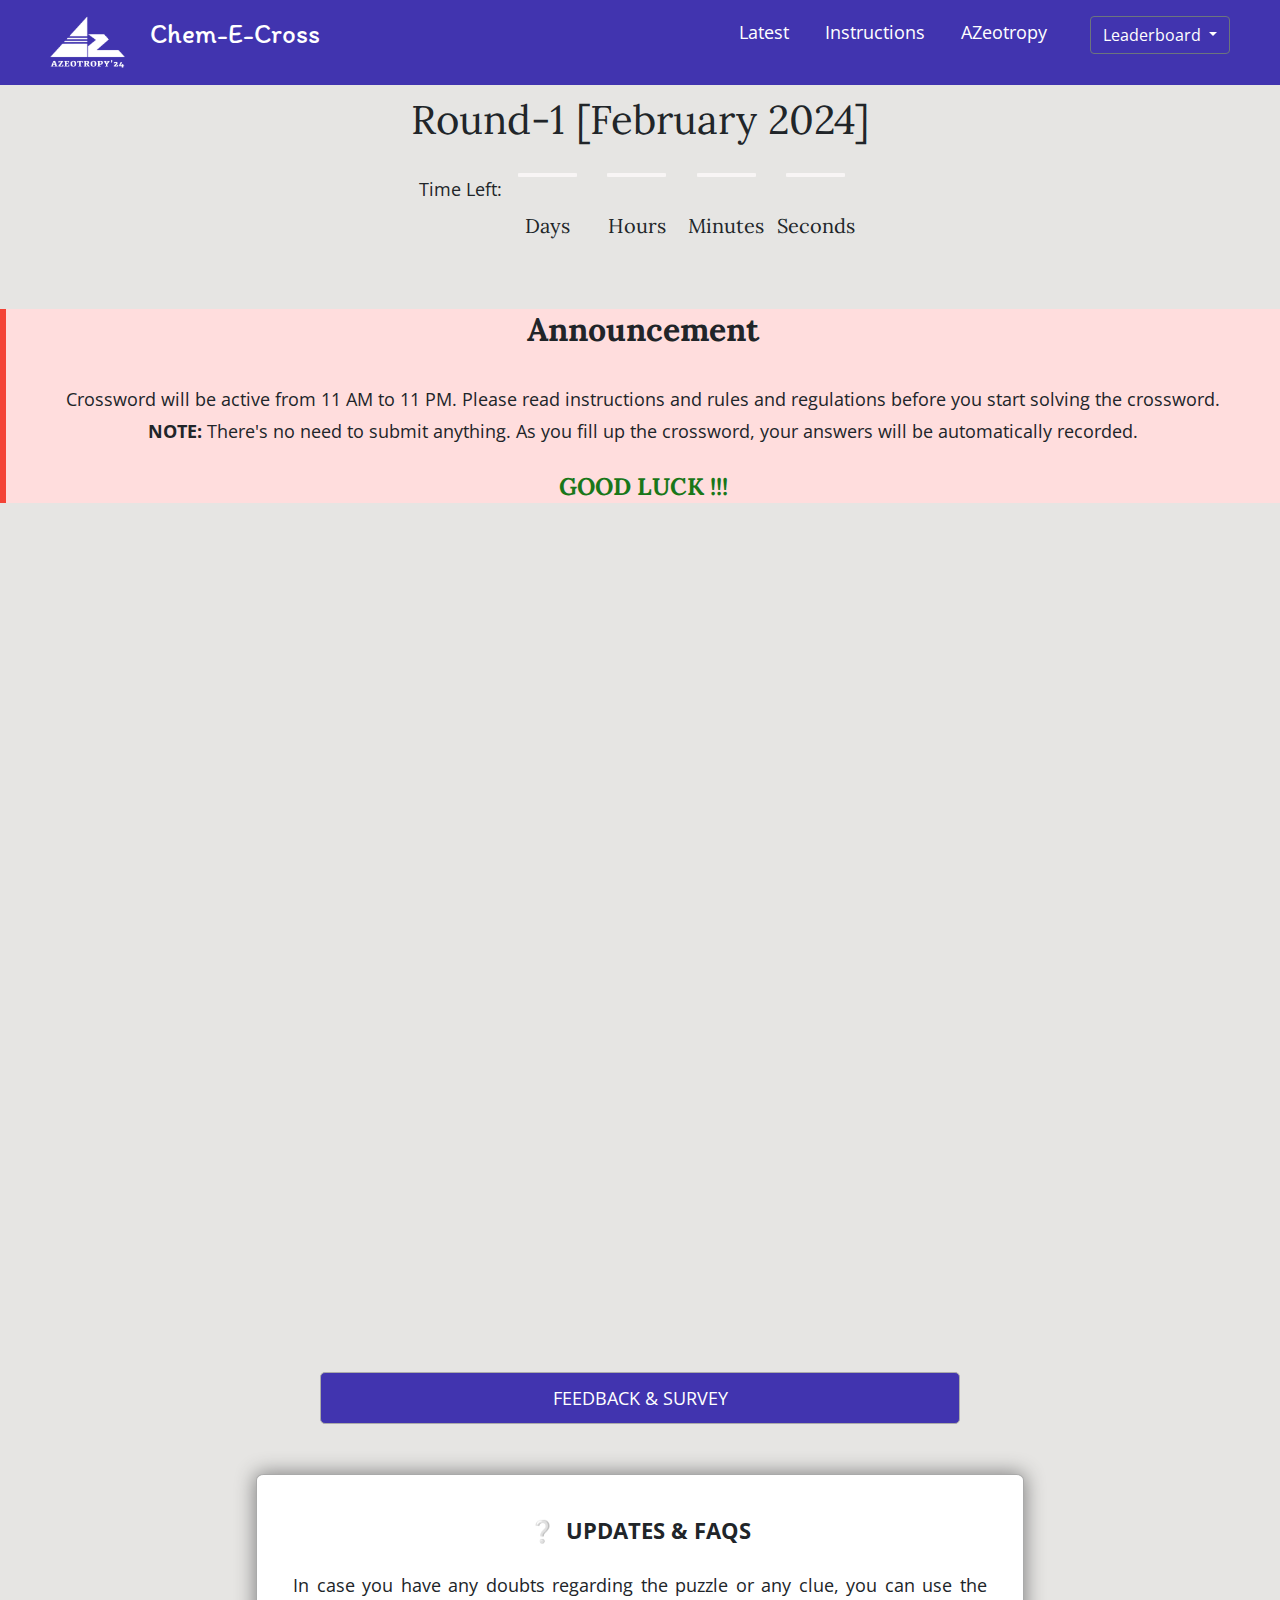
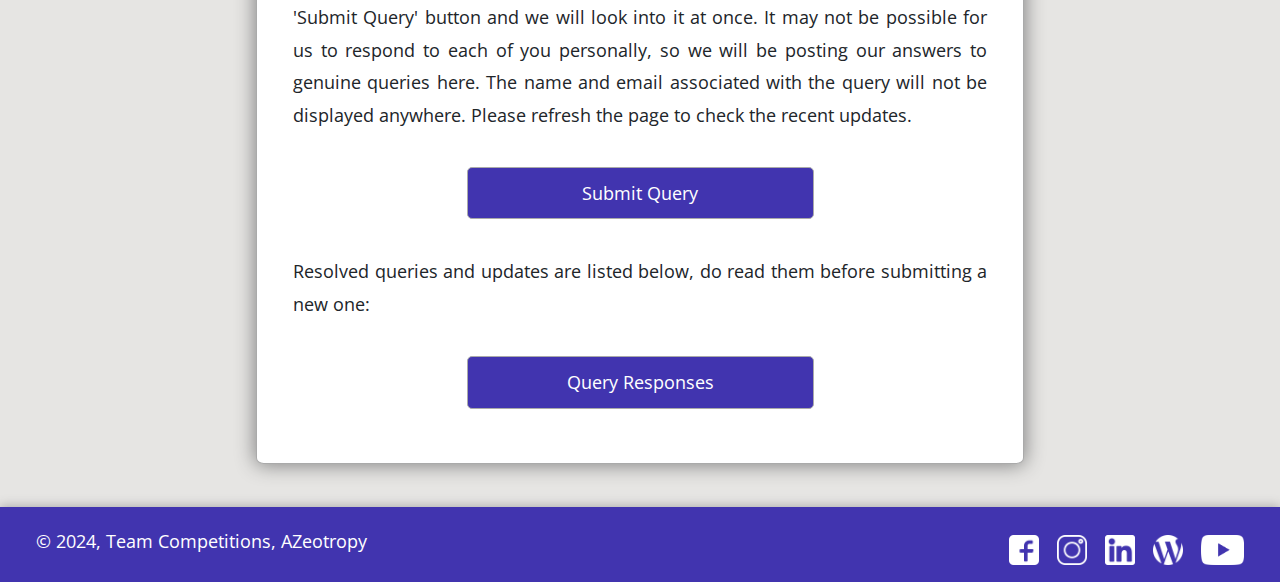
==== index.html @ 4f2d2892 "Update index.html" ====
<!DOCTYPE html>

<html lang="en" dir="ltr">

  <head>

    <!-- Global site tag (tag.js) - Google Analytics -->
    <script async src="https://www.googletagmanager.com/gtag/js?id=G-RHZHFCJJ90"></script>
    <script>
      window.dataLayer = window.dataLayer || [];
      function gtag(){dataLayer.push(arguments);}
      gtag('js', new Date());

      gtag('config', 'G-RHZHFCJJ90');
    </script>

    <meta charset="utf-8"/>
    <meta name='viewport'
      content='width=device-width, initial-scale=1.0, maximum-scale=1.0' />
    <meta name="author" content="Rohit Kaugud"/>
    <meta name="description" content="Chem-E-Cross"/>
    <meta name="keywords" content="azeotropy, crossword, chemical, engineering, chem-e-cross, iitb, iit, bombay, technology">

    <link href="https://fonts.googleapis.com/css2?family=Itim&display=swap" rel="stylesheet"/>
    <link href="https://fonts.googleapis.com/css2?family=Lora:ital,wght@0,400;0,700;1,400&family=Open+Sans:ital,wght@0,400;0,700;1,400&display=swap" 
      rel="stylesheet"/> 
      <link rel="stylesheet" href="https://maxcdn.bootstrapcdn.com/bootstrap/4.0.0/css/bootstrap.min.css" integrity="sha384-Gn5384xqQ1aoWXA+058RXPxPg6fy4IWvTNh0E263XmFcJlSAwiGgFAW/dAiS6JXm" crossorigin="anonymous">
    <link rel="stylesheet" href="homestyles.css"/>

     <!-- <link rel="shortcut icon" href="media/azeo21.png" height="10px"/> -->
    <title>Chem-E-Cross - February 2024</title>

    <style>
      
    </style>

  </head>


  <body>

    <div class="page-container" id="page-container">

      <header class="header" id="head">

        <div class="logo">
          <a href="index.html">
            <img src="media/azeo24_logo.png" alt="AZeotropy 2024" height="65px" width="75px"/>
          </a>
          <p class="header-title"><a href="index.html">Chem-E-Cross</a></p>
        </div>

        <div id="menu" onclick="onClickMenu()">
				  <div id="bar1" class="bar"></div>
				  <div id="bar2" class="bar"></div>
				  <div id="bar3" class="bar"></div>
        </div>
        
        <nav>
          <ul class="menu" id="nav">
            <li><a href="index.html#current_title">Latest</a></li> 
            <!-- <li><a href="archive.html">Archive</a></li> -->
            <li><a href="instructions.html">Instructions</a></li>
            <li><a href="azeotropy.html">AZeotropy</a></li>
            <div class="dropdown">
              <button class="btn btn-secondary dropdown-toggle" type="button" id="dropdownMenuButton" data-toggle="dropdown" aria-haspopup="true" aria-expanded="false">
                Leaderboard
              </button>
             <div class="dropdown-menu" aria-labelledby="dropdownMenuButton">
                <a class="dropdown-item" href="leaderboard.html">Round-1</a>
                <!--<a class="dropdown-item" href="overall_leaderboard.html">Overall</a>->
                
                
              </div>
            </div>

            <!-- <li><a href="leaderboard.html">Leaderboard</a></li> -->
           
            <!-- <li><a class='submit' href="https://www.questionpro.com/t/ARvr4ZlchK" target="_blank">Submit</a></li> -->
            <!-- <li><a class="submit" title="Submissions Closed" target="_blank">Submit</a></li> -->
            <!-- <li><a class="submit" href="leaderboardpro.html">Leaderboard</a></li> -->
          </ul>
        </nav>

      </header>

      <!-- <div class="mainpage" id="mainpage"> -->

        <!-- <div class="dummy"></div> -->
        <!--Display hidden-->
        <!-- <div id="notice-top" class="notice">
          <p id="important-top" class="important"><strong>Announcement</strong></p>
          <p id="message-top" class="message"> 
            The March edition of the crossword series will be live on Sunday, 14 March 2021! This was the last edition, and
            The winners will be chosen on the basis of aggregated scores of all four editions. Thank you for your 
            enthusiastic participation across all four editions! We are glad that we could provide you a fun and productive 
            weekend activity each month. <strong>AZeotropy 2021 will be a virtual symposium held on 20-21 March</strong>, so do
            check out the other events and competitions from our social media handles.
          </p> -->
          <!-- <a href="https://tinyurl.com/chemecrossrem" target="_blank">
            <div class="remindbutton" id="remindbutton">
              Remind Me
            </div> -->
          <!-- </a>
          <p id="announcement-ps" class="message">
            <em>
              Until next time! <br>
              Team AZeotropy
            </em>
          </p>
        </div> -->
        <!--Notice ends-->

        <div class="title" id="current_title">
          <h1>Round-1 [February 2024]</h1>
        </div>
        <div class="timer" id="timer">
          <p>Time Left:</p>
          <div class="timer_box"><p id="days" ></p><h5>Days</h5></div>
          
          <div class="timer_box"><p id="hours"></p><h5>Hours</h5></div> 
          <div class="timer_box"><p id="min"></p><h5>Minutes</h5></div> 
          <div class="timer_box"><p id="seconds"></p><h5>Seconds</h5></div> 
        </div>

        <div class="danger">
          <h2><strong>Announcement</strong></h2>
          <p>Crossword will be active from 11 AM to 11 PM. Please read instructions and rules and regulations before you start solving the crossword.
            <br><strong>NOTE:</strong> There's no need to submit anything. As you fill up the crossword, your answers will be automatically recorded.
          </p>
          <h4 style="color: rgb(25, 119, 25);"><strong>GOOD LUCK !!!</strong></h4>
        </div>

       <div><iframe src='https://puzzel.org/en/crossword/embed?p=-NpQOAaDHIscmVlVj_sG' width='100%' height='800' frameborder='0'></iframe></div>

         <a href="https://docs.google.com/forms/d/e/1FAIpQLSd4qRmrzpgz9pERm_fF-q03cc5RlmULOrZbWuFPNv4MxGjZ1Q/viewform" target="_blank">
          <div class="remindbutton" id="remindbutton">
            FEEDBACK & SURVEY 
          </div>
        </a>

        <!-- <div class="timer" id="timer">
          <p>Time Left:</p>
          <p id="demo"></p>
        </div> -->

        <!-- <a href="media/solutions-march.pdf" download="chem-e-cross_answer_key.pdf">
          <div class="submitbutton" id="submitbutton">
            Answer Key
          </div>
        </a> -->

        <div id="query-tab" class="notice">
          <p id="query-heading" class="important"><strong>Updates & FAQs</strong></p>
          <p id="message-query" class="message"> 
             In case you have any doubts regarding the puzzle or any clue, you can use the 'Submit Query' button and we
             will look into it at once. It may not be possible for us to respond to each of you personally, so we will be 
             posting our answers to genuine queries here. The name and email associated with the query will not be displayed 
             anywhere. Please refresh the page to check the recent updates.
          </p> 
          <a href="https://docs.google.com/forms/d/e/1FAIpQLSebzsyobso92sfu3Yo96OjX8h5bA1Vl8Mo8NXvS8oQtUiVWCA/viewform" target="_blank">
            <div class="remindbutton" id="remindbutton">
              Submit Query
            </div>
          </a>
          <p class="message">Resolved queries and updates are listed below, do read them before submitting a new one:</p>
	<a href="https://docs.google.com/spreadsheets/d/1ewFkb-_l1tjqtdirKkCLWXT16HjkOyPUxM_kO-Yqc-0/edit?usp=sharing" target="_blank">
            <div class="remindbutton">
               Query Responses
            </div>
          </a>
<!-- <iframe src="https://docs.google.com/spreadsheets/d/e/2PACX-1vRY1iwy7MnNaKaM-Hsz9790gNffztJIZGDZbvmnQPnpX6Q7SrD5mb7jjqiXt5K8wH0IQsYBUAPgUcM6/pubhtml" width='100%' height="200px"></iframe> -->
    
           <!-- <iframe id="query-frame" class="query-frame"
            src="https://docs.google.com/spreadsheets/d/e/2PACX-1vSwjtee7rikRS2s6qlUK1zo5NwVDerJIZqTldsNhE6e3A-ETNzQKqFwBCN_pGwNfMKmKjU3t0mjA3f2/pubhtml?gid=645411530&amp;single=true&amp;widget=true&amp;headers=false">
          </iframe> -->

          <!-- <iframe id="query-frame" class="query-frame" 
          src="https://docs.google.com/spreadsheets/d/e/2PACX-1vRRDGuRak-3HsnFt8wgugHoeR4ZFfPJgcteekZnpIdZ1NTDR7IoWkU5UsvD16UaC6YA0HToURXlc_CR/pubhtml?widget=true&amp;headers=false">
        </iframe> -->
        

        <!-- <a href="media/solutions-january.pdf" download="chem-e-cross_answer_key.pdf">
          <div class="submitbutton" id="submitbutton">
            Answer Key
          </div>
        </a> -->

      </div>

      <!-- <h1 class="faq-heading">FAQ'S</h1>
        <section class="faq-container">
            <div class="faq-one">
                 faq question -->
                <!-- <h1 class="faq-page">What is an FAQ Page?</h1> -->
                <!-- faq answer -->
                <!-- <div class="faq-body">
                    <p>Lorem ipsum dolor, sit amet consectetur adipisicing elit. Velit saepe sequi, illum facere
                        necessitatibus cum aliquam id illo omnis maxime, totam soluta voluptate amet ut sit ipsum
                        aperiam.
                        Perspiciatis, porro!</p>
                </div>
            </div>
            <hr class="hr-line">
            <div class="faq-two"> -->
                <!-- faq question -->
                <!-- <h1 class="faq-page">Why do you need an FAQ page?</h1> -->
                <!-- faq answer -->
                <!-- <div class="faq-body">
                    <p>Lorem ipsum dolor, sit amet consectetur adipisicing elit. Velit saepe sequi, illum facere
                        necessitatibus cum aliquam id illo omnis maxime, totam soluta voluptate amet ut sit ipsum
                        aperiam.
                        Perspiciatis, porro!</p>
                </div>
            </div>
            <hr class="hr-line">
            <div class="faq-three">
                 faq question -->
                <!-- <h1 class="faq-page">Does it improves the user experience of a website?</h1> -->
                <!-- faq answer -->
                <!-- <div class="faq-body">
                    <p>Lorem ipsum dolor, sit amet consectetur adipisicing elit. Velit saepe sequi, illum facere
                        necessitatibus cum aliquam id illo omnis maxime, totam soluta voluptate amet ut sit ipsum
                        aperiam.
                        Perspiciatis, porro!</p>
                </div>
            </div>
        </section> -->  
    

      <footer class="footer" id="footer">

        <div id="copyright" class="copyright">
          <p>&copy; 2024, Team Competitions, AZeotropy</p>
        </div>

        <div id="social" class="social">
          <a href="https://www.facebook.com/AZeotropy/" target="_blank">
            <center><img src="media/facebook.png" alt="Facebook" height="30px"/></center>
          </a>
          <a href="https://www.instagram.com/iitbombay_azeotropy/" target="_blank">
            <center><img src="media/instagram.png" alt="Instagram" height="30px"/></center>
          </a>
          <a href="https://www.linkedin.com/company/azeotropy" target="_blank">
            <center><img src="media/linkedin.png" alt="Linkedin" height="30px"/></center>
          </a>
          <a href="https://azeotropyiitbblog.wordpress.com/" target="_blank">
            <center><img src="media/wordpress-circular-logo.png" alt="Wordpress" height="30px"/></center>
          </a>
          <a href="https://www.youtube.com/channel/UCuUhMNqBAYUplxgrhGkEGWQ" target="_blank">
            <center><img src="media/youtube1.png" alt="YouTube" height="30px"/></center>
          </a>
        </div>

      </footer>

    </div>

    <script src="toggle.js"></script>
    <script src="timer.js"></script>
    <script src="main.js"></script>
    <script src="https://code.jquery.com/jquery-3.2.1.slim.min.js" integrity="sha384-KJ3o2DKtIkvYIK3UENzmM7KCkRr/rE9/Qpg6aAZGJwFDMVNA/GpGFF93hXpG5KkN" crossorigin="anonymous"></script>
    <script src="https://cdnjs.cloudflare.com/ajax/libs/popper.js/1.12.9/umd/popper.min.js" integrity="sha384-ApNbgh9B+Y1QKtv3Rn7W3mgPxhU9K/ScQsAP7hUibX39j7fakFPskvXusvfa0b4Q" crossorigin="anonymous"></script>
    <script src="https://maxcdn.bootstrapcdn.com/bootstrap/4.0.0/js/bootstrap.min.js" integrity="sha384-JZR6Spejh4U02d8jOt6vLEHfe/JQGiRRSQQxSfFWpi1MquVdAyjUar5+76PVCmYl" crossorigin="anonymous"></script>
    <script>
      
    </script>

  </body>

</html>
---- homestyles.css ----
*{
  margin: 0;
  padding: 0;
  box-sizing: border-box;
}

body{
  font-family: 'Open Sans', sans-serif;
  font-size: 18px;
  line-height: 1.8em;
  background-color: rgb(230, 229, 227);
}

h1, h2, h3, h4, h5, h6 {
  font-family: 'Lora', serif;
  margin: 1em;
  line-height: 1.3em;
  font-weight: 400;
  font-style: normal;
}

.dropdown, .dropup {
  position: relative;
  margin-left: 43px;
}

.btn-secondary {
color: #fff;
/* opacity: 0; */
background-color: #4134af;
border-color: #6c757d;
/* font-size: 16px; */
}

.secondary.dropdown-toggle {
color: #fff;
background-color: #4134af;
border-color: #4e555b;
}

.dropdown-menu.show {
display: block;
background: #545b62;
}

a:link,
a:visited {
  color: white;
  text-decoration: none;
}
a:hover {
  text-decoration: none;
}

.page-container {
  position: relative;
  min-height: 100vh;
}

/* header{
  position: fixed;
  top: 0;
  display: flex;
  justify-content: space-between;
  align-items: center;

  width: 100%;
  padding: 10px 50px;
  background: #ffffff;
  box-shadow: 0 2px 0 rgba(93, 96, 99, .1);
} */
.logo{
  display: flex;
  /* justify-content: space-between; */
  align-items: center;
  /* width: 250px; */
  font-family: 'Itim', cursive;
  font-size: 1.5em;
}
/* .logo::after{
  content: '\1F38D';
  margin-left: 0.5em;
} */

nav ul{
  display: none;
}
nav li {
  list-style-type: none;
  display: inline;
  /* margin-right: 2em; */
}
/* nav li:last-of-type {
  margin-right: 0;
} */

.submit{
  border: 1px solid #666666;
    border-radius: 5px;
    padding: 0.3em;
    cursor: not-allowed;
    color: black;
    background: aliceblue;
    box-shadow: 2px 2px 0.05px black;

}
.submit:hover {
  background-color: #f3f3f3;
  text-decoration: none;
}

.mainpage {
  width: 100%;
  padding-bottom: 150px;
}

.title{
  width: 100%;
  padding: 3em 1em 1.5em 1em; /*increase top padding to 4 when notice removed*/
  text-align: center;
}

#current_title h1{
  margin-bottom: 0;
}

/* .content{
  display: flex; 
  flex-direction: row; 
  align-content: space-around; 

  width: 60%;
  margin: auto; 
} */

.crossword{
  display:flex; 
  flex-direction: column; 
  
  margin:auto;
}

.crosslab{
  flex:1; 
  font-family: 'Open Sans', sans-serif;
  width:100%; 
  padding:0.5em 0.5em 0.5em 0.5em;
  border: 1px;
  border-style: solid;
  border-color: #bbbbbb;
  box-shadow: 1px 1px 10px #aaaaaa;
}

.timer{
  /* display: none; */
  display: flex;
  
  justify-content: center;
  text-align: center;
  /* margin: auto; */
  /* margin-top: 10px; */
  margin-bottom: 50px;
  /* padding: 1em 1em; */
}
/* #timer p{
  /* display: none; 
  display: inline;
  font-family: 'Open Sans', sans-serif;
  font-weight: normal;
  color: #555555;
  background: #ffffff;
} */
.timer_box{
  display: flex;
  width: 7%;
  flex-direction: column;
  align-items: center;
}

.timer_box p {
  border: 2px #f8f5f5 solid;
  color: white;
  background: #4134af;
  display: block;
  width: 66%;
  height: 47%;
  border-radius: 10%;
}

.danger {
  background-color: #ffdddd;
  border-left: 6px solid #f44336;
  text-align: center;
}

#demo{
  margin: auto;
    width: 180px;
    border: 1px solid #666666;
    border-radius: 5px;
    background: #f9caca;
    animation: blinker 1s ease-out infinite; 
}
@keyframes blinker{
  50%{
    color: #f37a7a;
  }
}

.notice{
  
  width: 90%;
  margin: auto;
  padding: 1em 2em;
  border: 1px solid #aaaaaa;
  border-radius: 1%;
}
#notice-top{
  margin-top: 6em;
}
.important{
  font-size: 1.2em;
  margin: auto;
  padding-top: 1em;
  text-align: center;
  margin-bottom: 1em;
  text-transform: uppercase;
}
#important-top::before{
  content: '\1F4E2';
  margin-right: 0.5em;
  color: #f37a7a;
}
.message{
  text-align: justify;
}
#announcement-ps{
  margin-top: 1.5em;
}
#query-tab{
  margin-top: 50px;
    background: white;
    box-shadow: 0px 0px 20px 0.5px grey;
}



#query-heading::before{
  content: '\2754';
  margin-right: 0.5em;
  color: #f37a7a;
}
.remindbutton{
  width: 50%;
  padding: 0.5em 1em;
  margin: auto;
  margin-top: 2em;
  margin-bottom: 2em; /*1 em for no PS*/
  border: 1px solid #aaaaaa;
  border-radius: 5px;
  text-align: center;
  background-color: #4134af;
  color: white;
}

/* .remindbutton:hover{
  background-color: #eeeeee;
} */
.query-frame{
  font-family: 'Open Sans', sans-serif;
  width: 100%;
  height: 400px;
  margin-top: 2em;
  border: 1px solid #aaaaaa;
  border-radius: 5px;
}

.submitbutton{  
  width: 25%;
  padding: 0.5em 1em;
  margin: auto;
  margin-top: 2em;
  margin-bottom: 1em;
  border: 1px solid #aaaaaa;
  border-radius: 7px;
  text-align: center;
  background-color: #555555;
  color: #ffffff;
}
.submitbutton:hover{
  background-color: #777777;
}

/* FAQ */

.faq-heading{
  border-bottom: #777;
  padding: 20px 60px;
}
.faq-container{
display: flex;
justify-content: center;
flex-direction: column;
}
.hr-line{
width: 60%;
margin: auto;

}
/* Style the buttons that are used to open and close the faq-page body */
.faq-page {
  /* background-color: #eee; */
  color: #444;
  cursor: pointer;
  padding: 30px 20px;
  width: 60%;
  border: none;
  outline: none;
  transition: 0.4s;
  margin: auto;
}
.faq-body{
  margin: auto;
  /* text-align: center; */
 width: 50%; 
 padding: auto;
 
}
/* Add a background color to the button if it is clicked on (add the .active class with JS), and when you move the mouse over it (hover) */
.active,
.faq-page:hover {
  background-color: #F9F9F9;
}
/* Style the faq-page panel. Note: hidden by default */
.faq-body {
  padding: 0 18px;
  background-color: white;
  display: none;
  overflow: hidden;
}
.faq-page:after {
  content: '\02795';
  /* Unicode character for "plus" sign (+) */
  font-size: 13px;
  color: #777;
  float: right;
  margin-left: 5px;
}
.active:after {
  content: "\2796";
  /* Unicode character for "minus" sign (-) */
}

.footer{
  position: relative;
  bottom: 0;
  /* display: flex;
  align-items: center;
  justify-content: space-between; */
  width: 100%;
  /* padding: 1em 2em 0.5em 2em; */
  box-shadow: 0 -1px 10px #aaaaaa;
  margin: auto;
}
.copyright{
  font-size: 1em;
    align-items: center;
    color: #ffffff;
}
.social{
  display: flex;
  flex-direction: row;
  /* justify-content: space-around; */
  align-items: center;
}
.social>a{
  margin-right: 1em;
}
.social>a:last-of-type{
  margin-right: 0;
}

@media only screen and (max-width: 500px) {
  header{
    position: absolute;
    /* top: -5.5em;  for notice enabled page, 0 if no notice*/
    top: -5.5em;

    display: flex;
    flex-direction: column;
    width: 100%;
    font-size: 1em;
    box-shadow: 0 1px 10px #aaaaaa;
    
  }
  .logo{
    justify-content: center;
    text-align: center;

    width: 100%;
    transform: scale(0.75);
  }
  .header-title{
    margin-left: 0.5em;
  }
  nav{
    width: 100%;
    margin: auto;
  } 

  /* hamburger menu */
  #menu{
    position: absolute;
    top: 0;
    right: 5%;
    width: 35px;
    height: 30px;
    margin: 20px 0 20px 20px;
    cursor: pointer;
  }
  .bar{
    height: 5px;
    width: 100%;
    background-color: #555555;
    display: block;
    border-radius: 5px;
    transition: 0.3s ease;
  }
  #bar1{
    transform: translateY(-4px);
  }
  #bar3{
    transform: translateY(4px);
  }
  .change .bar{
    background-color: #555555;
  }
  .change #bar1{
    transform: translateY(6px) rotateZ(-45deg);
  }
  .change #bar3{
    transform: translateY(-14px) rotate(45deg);
  }
  .change #bar2{
    opacity: 0;
  }
  .change{
    position: absolute;
    display: block;
    display: flex;
    flex-wrap: wrap;
    justify-content: space-between;
    margin: auto;
    width: 100%;
    background: #ffffff;
    z-index: 1;
    box-shadow: 0 5px 4px #aaaaaa;
  }
  .change li{
    width: 50%;
    justify-content: center;
    align-items: center;
    text-align: center;

    padding: 0.5em 0;
  }
  #menu{
    box-shadow: none;
  }
  /* hamburger menu ends */

  .mainpage{
    font-size: 0.9em;
  }
  .crossword{ 
    height: 600px;
    width: 90%;
  }

  .submitbutton{
    display: block;
    width: 50%;
  }

  .copyright{
    font-size: 0.75em;
    text-align: center;
    margin: auto;
    margin-bottom: 0.5em;
  }
  .social{
    justify-content: center;
  }
}

@media only screen and (min-width: 500px) and (max-width: 870px) {
  header{
    position: fixed;
    top: 0;
    
    display: flex;
    flex-direction: column;
    width: 100%;
    background: #ffffff;
  }
  .logo{
    justify-content: center;
    text-align: center;

    width: 100%;
    margin: auto;
    padding: 0.5em 0;
  }
  .header-title{
    margin-left: 0.5em;
  }
  nav{
    width: 100%;
    margin: auto;
  }
  nav ul{
    display: flex;
    justify-content: space-between;
    flex-wrap: wrap;
  }
  nav li{
    width: 25%;
    justify-content: center;
    align-items: center;
    text-align: center;

    padding: 0.5em 0;
  }

  .mainpage{
    font-size: 0.9em;
    padding-top: 10%;
  }
  .crossword{
    height:600px; 
    width: 75%;
  }
  .notice{
    width: 75%;
    border: 1px solid #aaaaaa;
  }

  .copyright{
    font-size: 0.75em;
    text-align: center;
    margin: auto;
    margin-bottom: 0.5em;
  }
  .social{
    justify-content: center;
  }
}

@media only screen and (min-width: 870px) {
  header{
    position: fixed;
    top: 0;
    display: flex;
    justify-content: space-between;
    align-items: center;
    width: 100%;
    padding: 10px 50px;
    background: #4134af;  }
  .logo{
    width: 270px;
    justify-content: space-between;
  }
  /* .header-title{
    margin-left: 0.5em;
  } */
  /* .logo::after{
    margin-left: 0.25em;
  } */

  nav ul{
    display: flex;
    justify-content: space-between;
    flex-wrap: wrap;
  }
  nav li{
    margin-right: 2em;
  }
  nav li:last-of-type {
    margin-right: 0;
  }
  .crossword{
    height:600px; 
    width: 60%;
  }

  .notice{
    width: 60%;
    border: 1px solid #aaaaaa;
  }
  .important{
    font-size: 1.2em;
    margin: auto;
    text-align: center;
    margin-bottom: 1em;
  }
  .important::before{
    content: '\1F384';
    margin-right: 0.5em;
    color: #f37a7a;
  }

  .footer{
    display: flex;
    align-items: center;
    justify-content: space-between;
    margin: 43px 0px 0px 0px;
    padding: 1em 2em 0.5em 2em;
    background: #4134af;
  }
  .social{
    justify-content: space-around;
  }

  
}
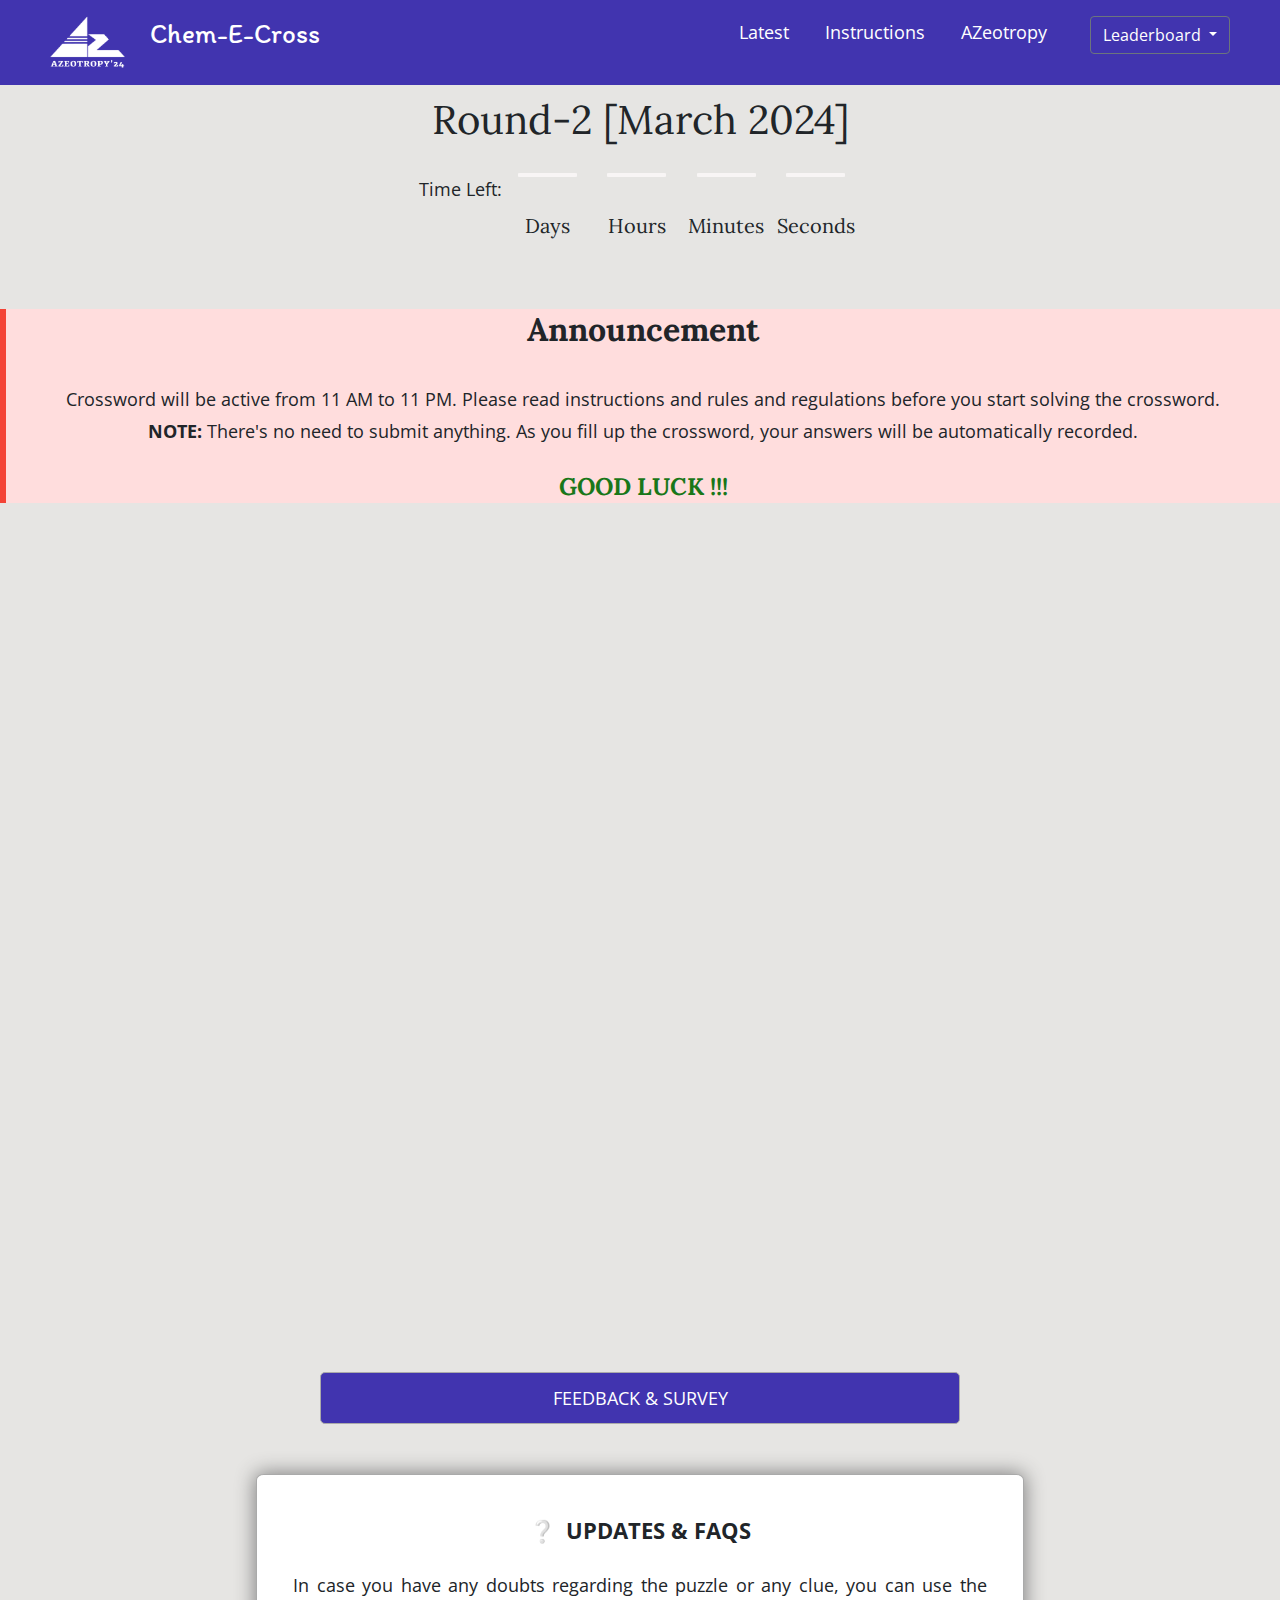
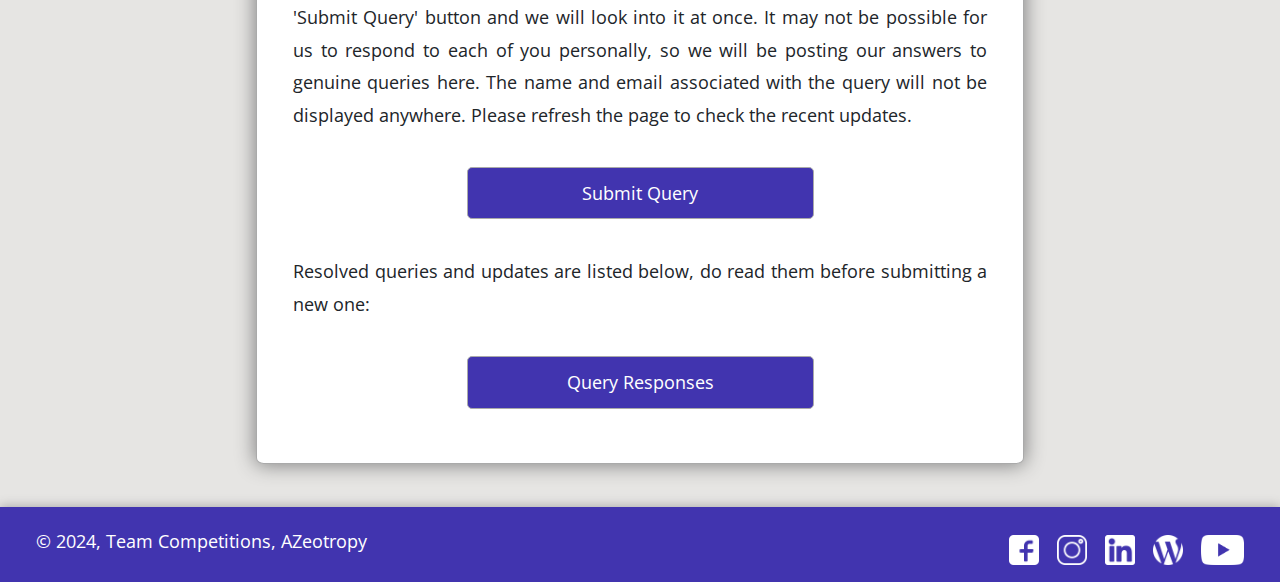
==== commit 89704d5f: "Update index.html" ====
--- a/index.html
+++ b/index.html
@@ -112,7 +112,7 @@
         <!--Notice ends-->
 
         <div class="title" id="current_title">
-          <h1>Round-1 [February 2024]</h1>
+          <h1>Round-2 [March 2024]</h1>
         </div>
         <div class="timer" id="timer">
           <p>Time Left:</p>
